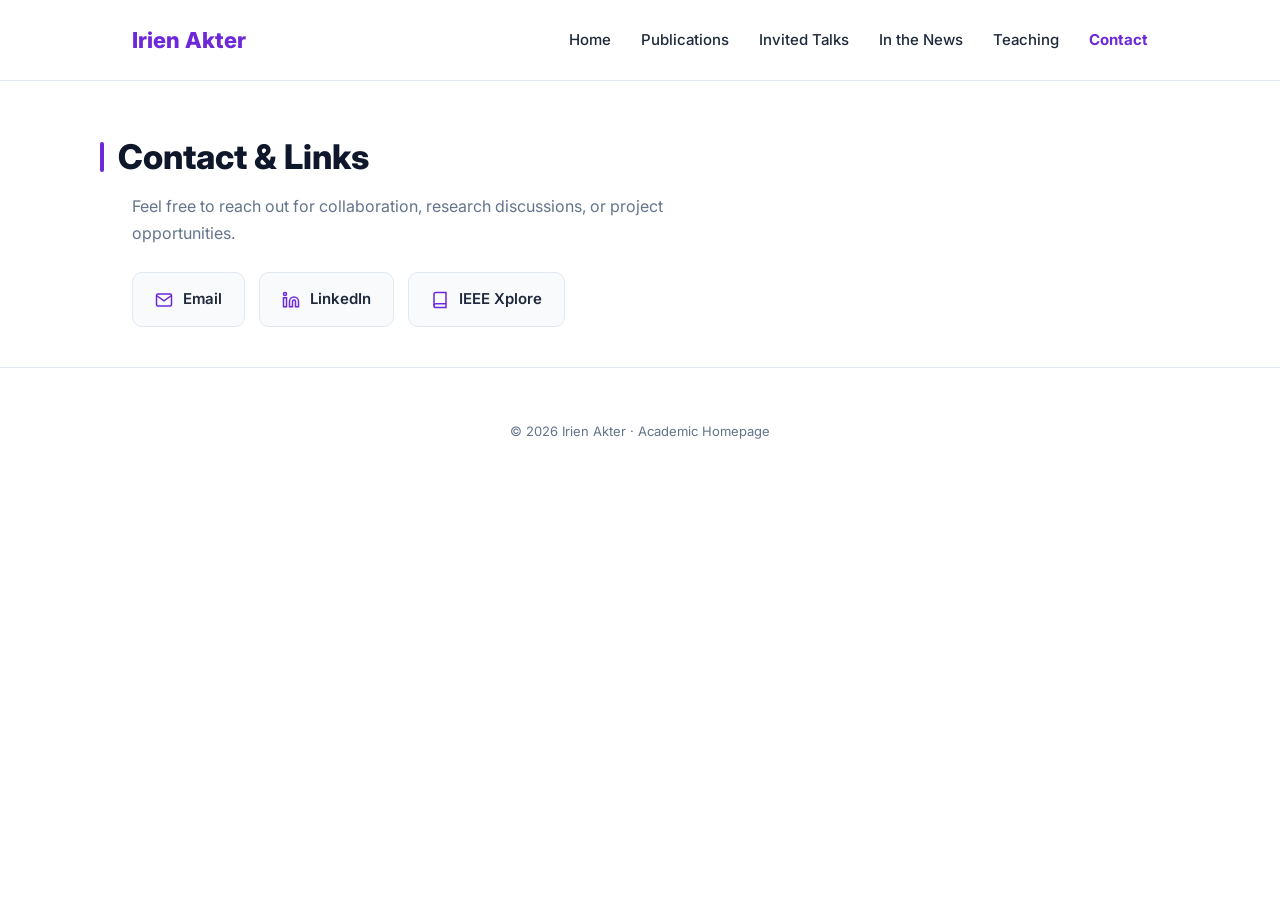
==== contact.html @ ae73f092 "Add files via upload" ====
<!doctype html>
<html lang="en">
<head>
<meta charset="utf-8" />
<meta name="viewport" content="width=device-width, initial-scale=1" />
<title>Irien Akter — Contact</title>
<link rel="stylesheet" href="style.css" />
</head>
<body>

<header class="nav">
  <div class="nav-inner">
    <a class="brand" href="index.html">Irien Akter</a>
    <nav class="nav-links">
      <a href="index.html">Home</a>
      <a href="publications.html">Publications</a>
      <a href="talks.html">Invited Talks</a>
      <a href="news.html">In the News</a>
      <a href="teaching.html">Teaching</a>
      <a href="contact.html" class="active">Contact</a>
    </nav>
  </div>
</header>

<div class="page-head wrap">
  <div class="bar-head" style="margin:0;"><span class="bar"></span><h1>Contact &amp; Links</h1></div>
</div>

<div class="wrap">
  <p style="color:var(--muted); max-width: 560px; margin: 0 0 26px;">Feel free to reach out for collaboration, research discussions, or project opportunities.</p>

  <div class="contact-grid">
    <a class="contact-pill" href="mailto:iakter@albany.edu">
      <svg viewBox="0 0 24 24" fill="none" stroke="currentColor" stroke-width="2"><rect x="2" y="4" width="20" height="16" rx="2"/><path d="m22 6-10 7L2 6"/></svg>
      Email
    </a>
    <a class="contact-pill" href="https://linkedin.com/in/irien-akter" target="_blank" rel="noopener">
      <svg viewBox="0 0 24 24" fill="none" stroke="currentColor" stroke-width="2"><path d="M16 8a6 6 0 0 1 6 6v7h-4v-7a2 2 0 0 0-2-2 2 2 0 0 0-2 2v7h-4v-7a6 6 0 0 1 6-6z"/><rect x="2" y="9" width="4" height="12"/><circle cx="4" cy="4" r="2"/></svg>
      LinkedIn
    </a>
    <a class="contact-pill" href="https://ieeexplore.ieee.org/document/11366785" target="_blank" rel="noopener">
      <svg viewBox="0 0 24 24" fill="none" stroke="currentColor" stroke-width="2"><path d="M4 19.5A2.5 2.5 0 0 1 6.5 17H20"/><path d="M6.5 2H20v20H6.5A2.5 2.5 0 0 1 4 19.5v-15A2.5 2.5 0 0 1 6.5 2z"/></svg>
      IEEE Xplore
    </a>
  </div>
</div>

<footer class="foot">
  <p>© 2026 Irien Akter · Academic Homepage</p>
</footer>

</body>
</html>
---- style.css ----
@import url('https://fonts.googleapis.com/css2?family=Inter:wght@400;500;600;700;800&display=swap');

:root{
  --orange: #6D28D9;
  --orange-dark: #4C1D95;
  --navy: #0F172A;
  --text: #1E293B;
  --muted: #64748B;
  --bg: #FFFFFF;
  --bg-soft: #F8FAFC;
  --line: #E2E8F0;
  --radius: 10px;
}

*{ box-sizing: border-box; }
html{ scroll-behavior: smooth; }

body{
  margin: 0;
  font-family: 'Inter', -apple-system, BlinkMacSystemFont, sans-serif;
  color: var(--text);
  background: var(--bg);
  line-height: 1.65;
}

h1,h2,h3{ margin: 0; color: var(--navy); font-weight: 800; }
a{ color: var(--orange); text-decoration: none; }
a:hover{ text-decoration: underline; }

.wrap{ max-width: 1080px; margin: 0 auto; padding: 0 32px; }

/* ---------- Nav ---------- */
.nav{
  border-bottom: 1px solid var(--line);
}
.nav-inner{
  max-width: 1080px;
  margin: 0 auto;
  padding: 22px 32px;
  display: flex;
  align-items: center;
  justify-content: space-between;
  flex-wrap: wrap;
  gap: 16px;
}
.brand{
  font-size: 22px;
  font-weight: 800;
  color: var(--orange);
  text-decoration: none;
}
.brand:hover{ text-decoration: none; }

.nav-links{ display: flex; gap: 30px; flex-wrap: wrap; }
.nav-links a{
  color: var(--text);
  font-weight: 500;
  font-size: 15px;
  text-decoration: none;
}
.nav-links a:hover{ color: var(--orange); text-decoration: none; }
.nav-links a.active{ color: var(--orange); font-weight: 700; }

/* ---------- Hero ---------- */
.hero{ padding: 64px 0 48px; }
.hero-inner{
  display: flex;
  align-items: flex-start;
  gap: 48px;
}
.hero-photo{
  width: 190px;
  height: 190px;
  border-radius: 50%;
  overflow: hidden;
  border: 4px solid var(--orange);
  flex-shrink: 0;
}
.hero-photo img{ width: 100%; height: 100%; object-fit: cover; display: block; }

.hero-content h1{ font-size: 44px; }
.hero-role{
  color: var(--orange);
  font-weight: 600;
  font-size: 19px;
  margin: 10px 0 0;
}

.section-label{
  font-size: 24px;
  font-weight: 800;
  color: var(--navy);
  margin: 40px 0 18px;
}

.about-text p{ color: var(--text); margin: 0 0 16px; }
.about-text p:last-child{ margin-bottom: 0; }

.icon-row{
  display: flex;
  gap: 18px;
  margin-top: 22px;
  flex-wrap: wrap;
}
.icon-row a{
  width: 38px; height: 38px;
  border-radius: 50%;
  display: flex; align-items: center; justify-content: center;
  color: var(--muted);
  border: 1px solid var(--line);
  transition: all 0.15s ease;
}
.icon-row a:hover{ color: var(--orange); border-color: var(--orange); text-decoration: none; }
.icon-row svg{ width: 18px; height: 18px; }

/* ---------- Section heading with left bar ---------- */
.bar-head{
  display: flex;
  align-items: center;
  gap: 14px;
  margin: 52px 0 22px;
}
.bar-head .bar{
  width: 4px;
  height: 30px;
  background: var(--orange);
  border-radius: 2px;
}
.bar-head h2{ font-size: 28px; }

/* ---------- Highlight / generic cards ---------- */
.hl-card{
  background: var(--bg-soft);
  border: 1px solid var(--line);
  border-radius: var(--radius);
  padding: 20px 22px;
  margin-bottom: 14px;
}
.hl-top{
  display: flex;
  justify-content: space-between;
  align-items: flex-start;
  gap: 14px;
  flex-wrap: wrap;
}
.hl-title{ font-weight: 700; color: var(--navy); font-size: 16px; margin: 0; }
.hl-date{
  font-size: 13px;
  color: var(--muted);
  background: #fff;
  border: 1px solid var(--line);
  padding: 3px 10px;
  border-radius: 999px;
  white-space: nowrap;
}
.hl-desc{ color: var(--muted); font-size: 15px; margin: 8px 0 0; }
.hl-link{ display: inline-block; margin-top: 10px; font-weight: 700; font-size: 14px; color: var(--orange); }

/* ---------- Publication cards ---------- */
.pub-card{
  display: grid;
  grid-template-columns: 260px 1fr;
  border: 1px solid var(--line);
  border-radius: var(--radius);
  overflow: hidden;
  margin-bottom: 18px;
  background: #fff;
}
.pub-card.featured{ border-color: var(--orange); box-shadow: 0 4px 18px rgba(109,40,217,0.14); }
.pub-thumb{
  background: var(--bg-soft);
  display: flex;
  align-items: center;
  justify-content: center;
  padding: 10px;
}
.pub-thumb img{ width: 100%; height: 100%; object-fit: contain; }
.pub-thumb.placeholder{ color: var(--muted); font-size: 14px; text-align: center; padding: 20px; }
.pub-body{ padding: 22px 26px; }
.pub-title{ font-size: 18px; font-weight: 700; color: var(--navy); margin: 0 0 8px; }
.pub-title a{ color: inherit; }
.pub-title a:hover{ color: var(--orange); }
.pub-authors{ font-style: italic; color: var(--text); font-size: 14.5px; margin: 0 0 6px; }
.pub-venue{ color: var(--orange); font-weight: 700; font-size: 13px; letter-spacing: 0.02em; text-transform: uppercase; margin: 0 0 14px; }
.pub-tags{ display: flex; gap: 8px; flex-wrap: wrap; }
.tag-btn{
  display: inline-flex; align-items: center; gap: 6px;
  padding: 7px 14px;
  border-radius: 999px;
  border: 1px solid var(--line);
  font-size: 13px;
  font-weight: 600;
  color: var(--text);
}
.tag-btn:hover{ text-decoration: none; border-color: var(--orange); color: var(--orange); }
.tag-btn.solid{ background: var(--orange); color: #fff; border-color: var(--orange); }
.tag-btn.solid:hover{ background: var(--orange-dark); color: #fff; }

.pub-type-badge{
  display: inline-block;
  font-size: 12px;
  font-weight: 700;
  color: var(--muted);
  border: 1px solid var(--line);
  border-radius: 6px;
  padding: 4px 10px;
  margin-bottom: 12px;
}

@media (max-width: 640px){
  .pub-card{ grid-template-columns: 1fr; }
  .pub-thumb{ min-height: 160px; }
}

/* ---------- Filter row ---------- */
.filter-row{
  display: flex;
  justify-content: flex-end;
  gap: 14px;
  margin: -6px 0 24px;
  flex-wrap: wrap;
}
.filter-row label{ font-size: 14px; color: var(--muted); margin-right: 6px; }
.filter-row select{
  border: 1px solid var(--line);
  border-radius: 8px;
  padding: 7px 12px;
  font-size: 14px;
  color: var(--text);
  background: #fff;
}

/* ---------- News grid ---------- */
.news-feature{
  display: grid;
  grid-template-columns: 1fr 1fr;
  border: 1px solid var(--orange);
  border-radius: var(--radius);
  overflow: hidden;
  margin-bottom: 18px;
}
.news-feature-img{
  background: var(--bg-soft);
  min-height: 160px;
  display: flex; align-items: center; justify-content: center;
}
.news-feature-img img{ width: 100%; height: 100%; object-fit: cover; }
.news-feature-body{ padding: 24px 26px; }
.news-tag-pill{
  display: inline-block;
  font-size: 12px; font-weight: 700;
  background: #EDE4FB; color: var(--orange-dark);
  padding: 4px 10px; border-radius: 6px;
  margin-bottom: 10px;
}
.news-feature-body h3{ font-size: 19px; line-height: 1.4; }

.news-grid{
  display: grid;
  grid-template-columns: 1fr 1fr;
  gap: 16px;
}
.news-card{
  border: 1px solid var(--line);
  border-radius: var(--radius);
  overflow: hidden;
  background: #fff;
}
.news-card .news-img{
  background: var(--bg-soft);
  height: 130px;
  display: flex; align-items: center; justify-content: center;
  color: var(--muted); font-size: 13px;
}
.news-card .news-img img{ width: 100%; height: 100%; object-fit: cover; }
.news-card-body{ padding: 16px 18px; }
.news-source{ font-size: 12px; font-weight: 700; color: var(--muted); text-transform: uppercase; letter-spacing: 0.03em; margin-bottom: 6px; }
.news-headline{ font-size: 15px; font-weight: 700; color: var(--navy); }
.news-headline a{ color: inherit; }
.news-headline a:hover{ color: var(--orange); }

@media (max-width: 700px){
  .news-feature, .news-grid{ grid-template-columns: 1fr; }
}

/* ---------- Teaching / entries ---------- */
.entry-card{
  border: 1px solid var(--line);
  border-radius: var(--radius);
  padding: 22px 24px;
  margin-bottom: 16px;
  background: #fff;
}
.entry-top{ display: flex; justify-content: space-between; align-items: flex-start; flex-wrap: wrap; gap: 10px; }
.entry-title{ font-size: 17px; font-weight: 700; color: var(--navy); margin: 0; }
.entry-org{ color: var(--text); font-size: 14.5px; margin: 4px 0 0; }
.entry-date{
  font-size: 13px; color: var(--orange-dark);
  background: #EDE4FB;
  padding: 4px 10px; border-radius: 999px;
  white-space: nowrap;
}
.entry-desc{ color: var(--muted); margin: 12px 0 0; font-size: 15px; }
.entry-card ul{ margin: 12px 0 0; padding-left: 20px; color: var(--muted); font-size: 15px; }
.entry-card li{ margin: 6px 0; }

/* ---------- Contact pills ---------- */
.contact-grid{
  display: flex;
  flex-wrap: wrap;
  gap: 14px;
}
.contact-pill{
  display: flex;
  align-items: center;
  gap: 10px;
  padding: 14px 22px;
  border: 1px solid var(--line);
  border-radius: 10px;
  background: var(--bg-soft);
  color: var(--text);
  font-weight: 600;
  font-size: 15px;
}
.contact-pill:hover{ border-color: var(--orange); color: var(--orange); text-decoration: none; }
.contact-pill svg{ width: 18px; height: 18px; color: var(--orange); }

/* ---------- Research interests (kept from prior site, restyled minimal) ---------- */
.interest-grid{
  display: grid;
  grid-template-columns: repeat(3, minmax(0,1fr));
  gap: 18px;
}
.interest-card{
  border: 1px solid var(--line);
  border-radius: var(--radius);
  overflow: hidden;
  background: #fff;
}
.interest-image{ height: 130px; background-size: cover; background-position: center; }
.interest-card-body{ padding: 14px 16px; }
.interest-card-body h3{ font-size: 15px; margin-bottom: 4px; }
.interest-card-body p{ font-size: 13.5px; color: var(--muted); margin: 0; }

/* ---------- Page head ---------- */
.page-head{ padding: 48px 0 8px; }
.page-head h1{ font-size: 34px; }

/* ---------- Footer ---------- */
.foot{
  text-align: center;
  padding: 40px 0;
  color: var(--muted);
  font-size: 13px;
  border-top: 1px solid var(--line);
  margin-top: 40px;
}

@media (max-width: 640px){
  .wrap{ padding: 0 20px; }
  .nav-inner{ padding: 16px 20px; }
  .nav-links{ gap: 16px; }
  .hero-inner{ flex-direction: column; align-items: center; text-align: center; }
  .icon-row{ justify-content: center; }
  .pub-card{ grid-template-columns: 1fr; }
}
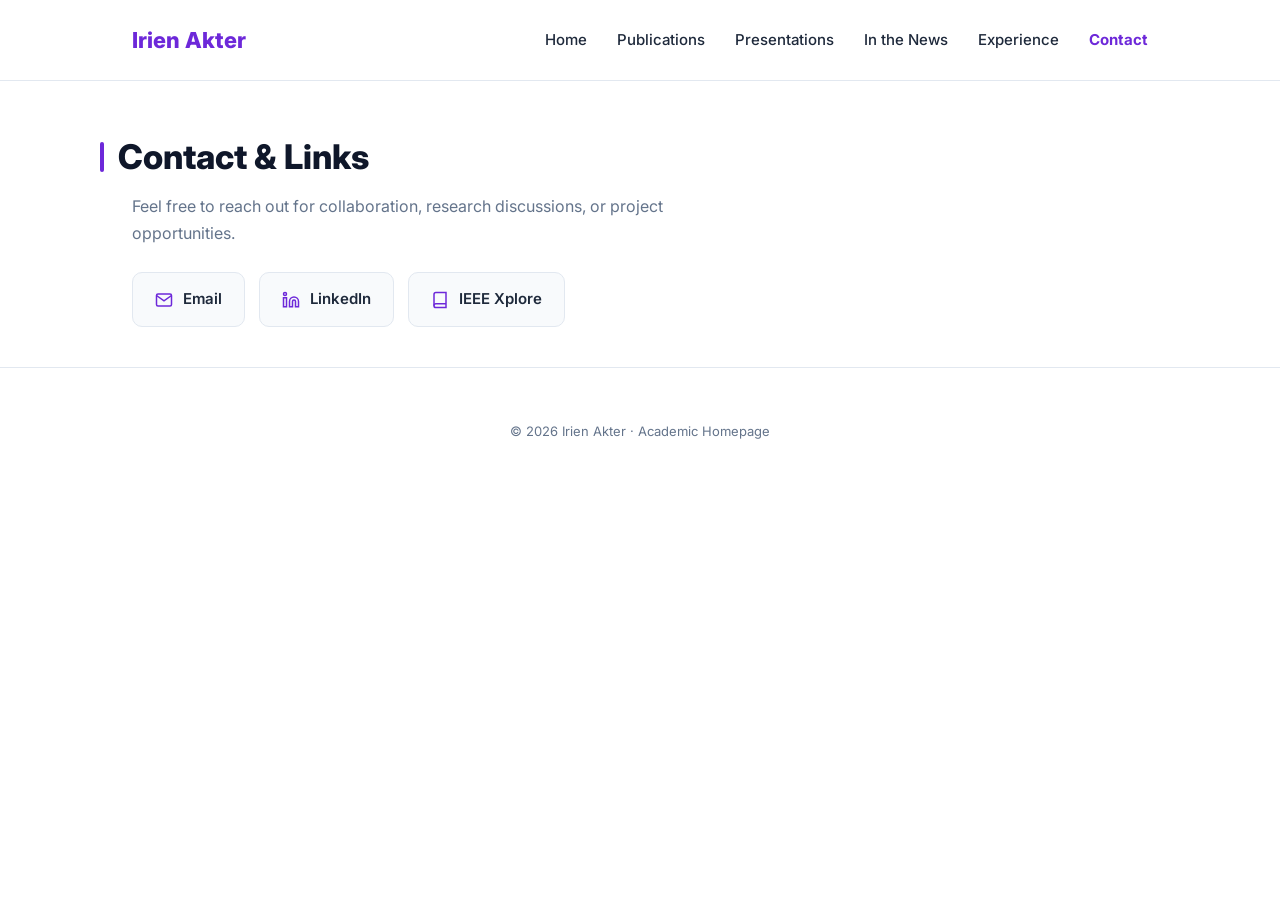
==== commit ac660114: "Add files via upload" ====
--- a/contact.html
+++ b/contact.html
@@ -14,9 +14,9 @@
     <nav class="nav-links">
       <a href="index.html">Home</a>
       <a href="publications.html">Publications</a>
-      <a href="talks.html">Invited Talks</a>
+      <a href="presentations.html">Presentations</a>
       <a href="news.html">In the News</a>
-      <a href="teaching.html">Teaching</a>
+      <a href="experience.html">Experience</a>
       <a href="contact.html" class="active">Contact</a>
     </nav>
   </div>
--- a/style.css
+++ b/style.css
@@ -240,11 +240,24 @@
   margin-bottom: 18px;
 }
 .news-feature-img{
-  background: var(--bg-soft);
+  background: linear-gradient(135deg, var(--orange), var(--orange-dark));
   min-height: 160px;
   display: flex; align-items: center; justify-content: center;
 }
 .news-feature-img img{ width: 100%; height: 100%; object-fit: cover; }
+.news-mono{
+  color: #fff;
+  font-size: 15px;
+  font-weight: 800;
+  letter-spacing: 0.02em;
+  display: flex;
+  flex-direction: column;
+  align-items: center;
+  gap: 10px;
+  text-align: center;
+  padding: 20px;
+}
+.news-mono svg{ width: 34px; height: 34px; opacity: 0.9; }
 .news-feature-body{ padding: 24px 26px; }
 .news-tag-pill{
   display: inline-block;
@@ -268,11 +281,19 @@
 }
 .news-card .news-img{
   background: var(--bg-soft);
-  height: 130px;
+  height: 110px;
   display: flex; align-items: center; justify-content: center;
-  color: var(--muted); font-size: 13px;
 }
 .news-card .news-img img{ width: 100%; height: 100%; object-fit: cover; }
+.news-card .news-img .mono-circle{
+  width: 48px; height: 48px;
+  border-radius: 50%;
+  background: linear-gradient(135deg, var(--orange), var(--orange-dark));
+  color: #fff;
+  display: flex; align-items: center; justify-content: center;
+  font-weight: 800;
+  font-size: 18px;
+}
 .news-card-body{ padding: 16px 18px; }
 .news-source{ font-size: 12px; font-weight: 700; color: var(--muted); text-transform: uppercase; letter-spacing: 0.03em; margin-bottom: 6px; }
 .news-headline{ font-size: 15px; font-weight: 700; color: var(--navy); }
